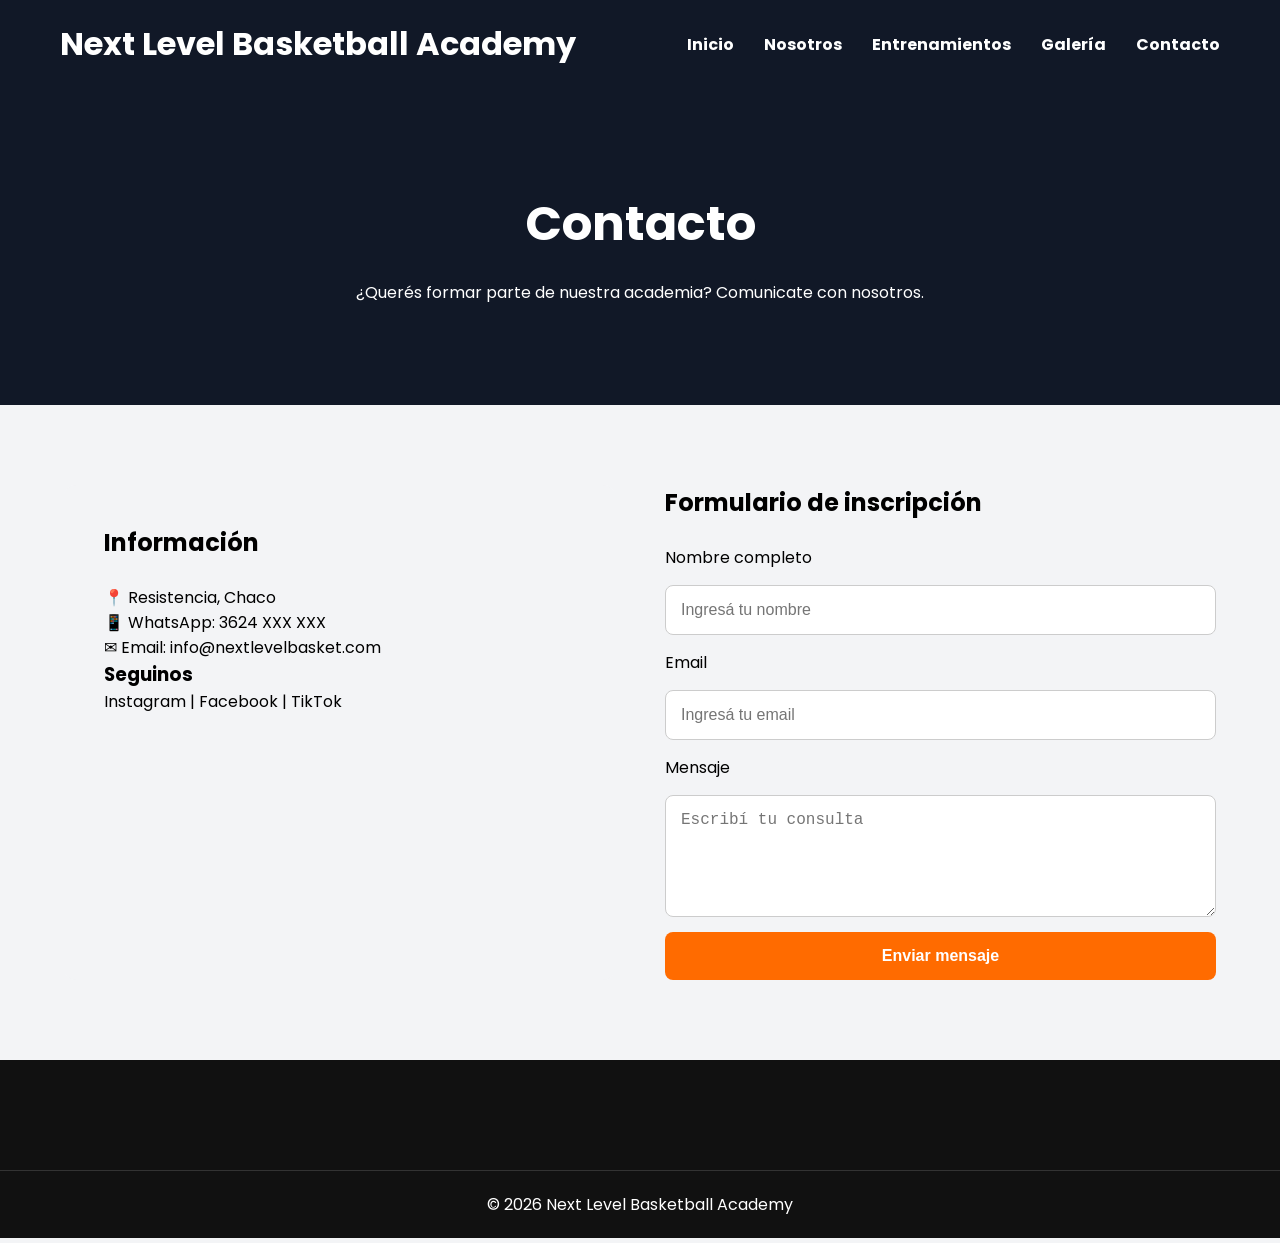
==== pages/contacto.html @ 25c02390 ""Implemento sitio web completo de academia de basquet con HTML y CSS"" ====
<!DOCTYPE html>
<html lang="es">

<head>

    <meta charset="UTF-8">

    <meta name="viewport" content="width=device-width, initial-scale=1.0">

    <title>Contacto | Next Level Basketball Academy</title>
<link rel="preconnect" href="https://fonts.googleapis.com">

<link rel="preconnect" href="https://fonts.gstatic.com" crossorigin>

<link href="https://fonts.googleapis.com/css2?family=Poppins:wght@400;500;600;700;800&display=swap" rel="stylesheet">
    <link rel="stylesheet" href="../styles/style.css">
    <link rel="stylesheet" href="../styles/responsive.css">

</head>


<body>


<header class="header">

    <div class="logo">

        <h1>Next Level Basketball Academy</h1>

    </div>


    <nav class="nav">

        <ul class="nav-list">

            <li><a href="../index.html">Inicio</a></li>

            <li><a href="nosotros.html">Nosotros</a></li>

            <li><a href="entrenamientos.html">Entrenamientos</a></li>

            <li><a href="galeria.html">Galería</a></li>

            <li><a href="contacto.html">Contacto</a></li>

        </ul>

    </nav>

</header>



<main>


<section class="contact-hero">

    <div class="container">

        <h2>Contacto</h2>

        <p>
            ¿Querés formar parte de nuestra academia?
            Comunicate con nosotros.
        </p>

    </div>

</section>



<section class="contact-section">


<div class="container contact-grid">



<div class="contact-info">


<h2>Información</h2>


<p>📍 Resistencia, Chaco</p>

<p>📱 WhatsApp: 3624 XXX XXX</p>

<p>✉ Email: info@nextlevelbasket.com</p>


<h3>Seguinos</h3>


<p>
Instagram | Facebook | TikTok
</p>


</div>




<div class="contact-form">


<h2>Formulario de inscripción</h2>



<form>


<label for="nombre">
Nombre completo
</label>


<input 
type="text" 
id="nombre"
placeholder="Ingresá tu nombre">



<label for="email">
Email
</label>


<input 
type="email"
id="email"
placeholder="Ingresá tu email">



<label for="mensaje">
Mensaje
</label>


<textarea 
id="mensaje"
rows="5"
placeholder="Escribí tu consulta">
</textarea>



<button type="submit">
Enviar mensaje
</button>


</form>


</div>



</div>


</section>


</main>



<footer class="footer">

<div class="footer-bottom">

<p>
© 2026 Next Level Basketball Academy
</p>

</div>

</footer>



</body>

</html>
---- styles/style.css ----
/* ==========================
   RESET
========================== */

*{
    margin: 0;
    padding: 0;
    box-sizing: border-box;
}

/* ==========================
   VARIABLES
========================== */

:root{

    --color-principal:#ff6b00;

    --color-secundario:#111827;

    --color-terciario:#1d4ed8;

    --color-claro:#f3f4f6;

    --color-blanco:#ffffff;

    --color-texto:#333333;

}

/* ==========================
   ESTILOS GENERALES
========================== */

body{
      font-family: 'Poppins', sans-serif;
    background-color: var(--color-claro);
}

a{
    text-decoration: none;
}

ul{
    list-style: none;
}
/* ==========================
   HEADER
========================== */

.header{
    background-color: var(--color-secundario);
    color: var(--color-blanco);

    display: flex;
    justify-content: space-between;
    align-items: center;

    padding: 20px 60px;
}

.logo h1{
    font-size: 2rem;
}

.nav-list{
    display: flex;
    gap: 30px;
}

.nav-list a{
    color: var(--color-blanco);
    font-weight: bold;
    transition: .3s;
}

.nav-list a:hover{
    color: var(--color-principal);
}
/* ==========================
   HERO
========================== */

.hero{
    min-height: 90vh;

    display: flex;
    justify-content: center;
    align-items: center;
    text-align: center;

    padding: 40px;

    background-image: linear-gradient(rgba(0,0,0,.6), rgba(0,0,0,.6)),
                      url("../assets/images/hero.jpg");

    background-size: cover;
    background-position: center;

    color: white;
}

.hero-content{
    max-width: 700px;
}

.hero h2{
    font-size: 3.5rem;
    margin-bottom: 20px;
}

.hero p{
    font-size: 1.2rem;
    line-height: 1.8;
    margin-bottom: 40px;
}

.hero-buttons{
    display: flex;
    justify-content: center;
    gap: 20px;
    flex-wrap: wrap;
}
/* ==========================
   BOTONES
========================== */

.btn{
    display: inline-block;

    padding: 15px 35px;

    border-radius: 8px;

    font-weight: bold;

    transition: .3s;

    text-transform:uppercase;

    letter-spacing:1px;
}

.btn-primary{
    background-color: var(--color-principal);
    color: white;
}

.btn-primary:hover{
    transform: translateY(-3px);
}

.btn-secondary{
    border: 2px solid white;
    color: white;
}

.btn-secondary:hover{
    background-color: white;
    color: black;
}
/*==========================
    CONTENEDOR
==========================*/

.container{
    width: 90%;
    max-width: 1200px;
    margin: 0 auto;
}

/*==========================
    FEATURES
==========================*/

.features{
    padding: 100px 0;
}

.features h2{
    text-align: center;
    font-size: 2.5rem;
    margin-bottom: 20px;
    color: var(--color-secundario);
}

.section-description{
    text-align: center;
    max-width: 700px;
    margin: 0 auto 60px;
    font-size: 1.1rem;
    line-height: 1.7;
}

.features-grid{
    display: grid;
    grid-template-columns: repeat(3,1fr);
    gap: 30px;
}

.feature-card{
    background: white;
    padding: 40px 30px;
    border-radius: 12px;
    text-align: center;
    transition: .3s;
    box-shadow: 0 8px 20px rgba(0,0,0,.08);
}

.feature-card:hover{
    transform: translateY(-10px);
}

.icon{
    font-size: 3rem;
    margin-bottom: 20px;
}

.feature-card h3{
    margin-bottom: 15px;
    color: var(--color-secundario);
}

.feature-card p{
    line-height: 1.7;
}
/*==========================
    CATEGORÍAS
==========================*/

.categories{
    padding: 100px 0;
    background-color: white;
}

.categories h2{
    text-align: center;
    font-size: 2.5rem;
    margin-bottom: 20px;
    color: var(--color-secundario);
}

.categories-grid{
    display: grid;
    grid-template-columns: repeat(3, 1fr);
    gap: 30px;
    margin-top: 50px;
}

.category-card{
    background-color: var(--color-secundario);
    color: white;
    padding: 40px 25px;
    border-radius: 12px;
    text-align: center;
    transition: .3s;
}

.category-card:hover{
    transform: translateY(-10px);
    background-color: var(--color-principal);
}

.category-card h3{
    font-size: 2rem;
    margin-bottom: 15px;
}

.category-card p{
    line-height: 1.7;
}
/*==========================
        ENTRENADORES
==========================*/

.coaches{
    padding: 100px 0;
    background-color: var(--color-claro);
}

.coaches-grid{

    display: grid;
    grid-template-columns: repeat(3,1fr);
    gap: 30px;
    margin-top: 50px;

}

.coach-card{

    background: white;
    text-align: center;
    padding: 35px;
    border-radius: 15px;

    box-shadow: 0 8px 20px rgba(0,0,0,.08);

    transition: .3s;

}

.coach-card:hover{

    transform: translateY(-10px);

}

.coach-card img{

    width: 180px;
    height: 180px;

    border-radius: 50%;

    object-fit: cover;

    margin-bottom: 20px;

    border: 5px solid var(--color-principal);

}

.coach-card h3{

    margin-bottom: 8px;
    color: var(--color-secundario);

}

.coach-card span{

    color: var(--color-principal);
    font-weight: bold;
    display: block;
    margin-bottom: 15px;

}

.coach-card p{

    line-height: 1.7;

}
/*==========================
      INSTALACIONES
==========================*/

.facilities{
    padding: 100px 0;
    background-color: white;
}

.gallery-grid{
    display: grid;
    grid-template-columns: repeat(3, 1fr);
    gap: 20px;
    margin-top: 50px;
}

.gallery-grid img{
    width: 100%;
    height: 250px;
    object-fit: cover;
    border-radius: 12px;
    transition: .4s;
    cursor: pointer;
}

.gallery-grid img:hover{
    transform: scale(1.05);
}
/*==========================
          FOOTER
==========================*/

.footer{

    background-color: #111;

    color:white;

    padding-top:60px;

}


.footer-grid{

    display:grid;

    grid-template-columns:repeat(3,1fr);

    gap:40px;

}


.footer h3{

    margin-bottom:20px;

    color:var(--color-principal);

}


.footer p{

    line-height:1.7;

}


.footer ul{

    display:flex;

    flex-direction:column;

    gap:10px;

}


.footer a{

    color:white;

    transition:.3s;

}


.footer a:hover{

    color:var(--color-principal);

}



.footer-bottom{

    text-align:center;

    margin-top:50px;

    padding:20px;

    border-top:1px solid #333;

}
/*==========================
        NOSOTROS
==========================*/


.about-hero{

    padding:100px 0;

    background-color:var(--color-secundario);

    color:white;

    text-align:center;

}


.about-hero h2{

    font-size:3rem;

    margin-bottom:20px;

}


.history{

    padding:80px 0;

    text-align:center;

}


.history p{

    max-width:800px;

    margin:auto;

    line-height:1.8;

}



/* VALORES */


.values{

    padding:80px 0;

    background-color:white;

}


.values h2{

    text-align:center;

    margin-bottom:50px;

}



.values-grid{

    display:grid;

    grid-template-columns:repeat(3,1fr);

    gap:30px;

}



.value-card{

    padding:35px;

    background-color:var(--color-claro);

    text-align:center;

    border-radius:12px;

    transition:.3s;

}


.value-card:hover{

    transform:translateY(-8px);

}


.value-card h3{

    color:var(--color-principal);

    margin-bottom:15px;

}
/*==========================
      ENTRENAMIENTOS
==========================*/


.training-hero{

    padding:100px 0;

    background-color:var(--color-secundario);

    color:white;

    text-align:center;

}



.training-hero h2{

    font-size:3rem;

    margin-bottom:20px;

}



.training-content{

    padding:80px 0;

}



.training-content h2{

    text-align:center;

    margin-bottom:50px;

}



.training-grid{

    display:grid;

    grid-template-columns:repeat(3,1fr);

    gap:30px;

}



.training-card{

    padding:35px;

    background:white;

    border-radius:12px;

    box-shadow:0 8px 20px rgba(0,0,0,.08);

    transition:.3s;

}



.training-card:hover{

    transform:translateY(-10px);

}



.training-card h3{

    margin-bottom:15px;

    color:var(--color-principal);

}



.training-card p{

    line-height:1.7;

}



/* TABLA */


.schedule{

    padding:80px 0;

    background-color:var(--color-claro);

}


.schedule h2{

    text-align:center;

    margin-bottom:40px;

}



table{

    width:100%;

    border-collapse:collapse;

    background:white;

}



th{

    background-color:var(--color-secundario);

    color:white;

}



th, td{

    padding:15px;

    text-align:center;

    border:1px solid #ddd;

}
/*==========================
          GALERÍA
==========================*/


.gallery-hero{

    padding:100px 0;

    background-color:var(--color-secundario);

    color:white;

    text-align:center;

}


.gallery-hero h2{

    font-size:3rem;

    margin-bottom:20px;

}



.gallery-section{

    padding:80px 0;

}



.gallery-section h2{

    text-align:center;

    margin-bottom:50px;

}



.gallery-page-grid{

    display:grid;

    grid-template-columns:repeat(3,1fr);

    gap:25px;

}



.gallery-page-grid img{

    width:100%;

    height:280px;

    object-fit:cover;

    border-radius:12px;

    transition:.4s;

}



.gallery-page-grid img:hover{

    transform:scale(1.05);

}
/*==========================
        CONTACTO
==========================*/


.contact-hero{

    padding:100px 0;

    background-color:var(--color-secundario);

    color:white;

    text-align:center;

}



.contact-hero h2{

    font-size:3rem;

    margin-bottom:20px;

}



.contact-section{

    padding:80px 0;

}



.contact-grid{

    display:grid;

    grid-template-columns:1fr 1fr;

    gap:50px;

}



.contact-info{

    background-color:var(--color-claro);

    padding:40px;

    border-radius:12px;

}



.contact-info h2,
.contact-form h2{

    margin-bottom:25px;

}



.contact-form form{

    display:flex;

    flex-direction:column;

    gap:15px;

}



.contact-form input,
.contact-form textarea{

    padding:15px;

    border:1px solid #ccc;

    border-radius:8px;

    font-size:1rem;

}



.contact-form button{

    padding:15px;

    background-color:var(--color-principal);

    color:white;

    border:none;

    border-radius:8px;

    font-size:1rem;

    font-weight:bold;

    cursor:pointer;

    transition:.3s;

}



.contact-form button:hover{

    transform:translateY(-3px);

}
h1,
h2,
h3{

    font-weight:700;

}
.hero-content,
.features,
.categories{

    animation: aparecer 1s ease;

}



@keyframes aparecer{

    from{

        opacity:0;

        transform:translateY(30px);

    }


    to{

        opacity:1;

        transform:translateY(0);

    }

}
---- styles/responsive.css ----
/*==========================
        TABLETS
==========================*/

@media(max-width:900px){


.header{

    flex-direction:column;

    gap:20px;

}


.nav-list{

    flex-wrap:wrap;

    justify-content:center;

}


.features-grid,
.categories-grid,
.coaches-grid,
.gallery-page-grid{

    grid-template-columns:repeat(2,1fr);

}


.training-grid{

    grid-template-columns:repeat(2,1fr);

}


.contact-grid{

    grid-template-columns:1fr;

}


.footer-grid{

    grid-template-columns:1fr 1fr;

}


}
/*==========================
        CELULARES
==========================*/

@media(max-width:600px){


.header{

    padding:20px;

}


.logo h1{

    font-size:1.5rem;

    text-align:center;

}



.nav-list{

    flex-direction:column;

    align-items:center;

}



.hero h2{

    font-size:2.2rem;

}



.hero p{

    font-size:1rem;

}



.features-grid,
.categories-grid,
.coaches-grid,
.gallery-page-grid,
.training-grid{

    grid-template-columns:1fr;

}



.footer-grid{

    grid-template-columns:1fr;

}



.gallery-page-grid img{

    height:220px;

}



.contact-section{

    padding:50px 0;

}


}
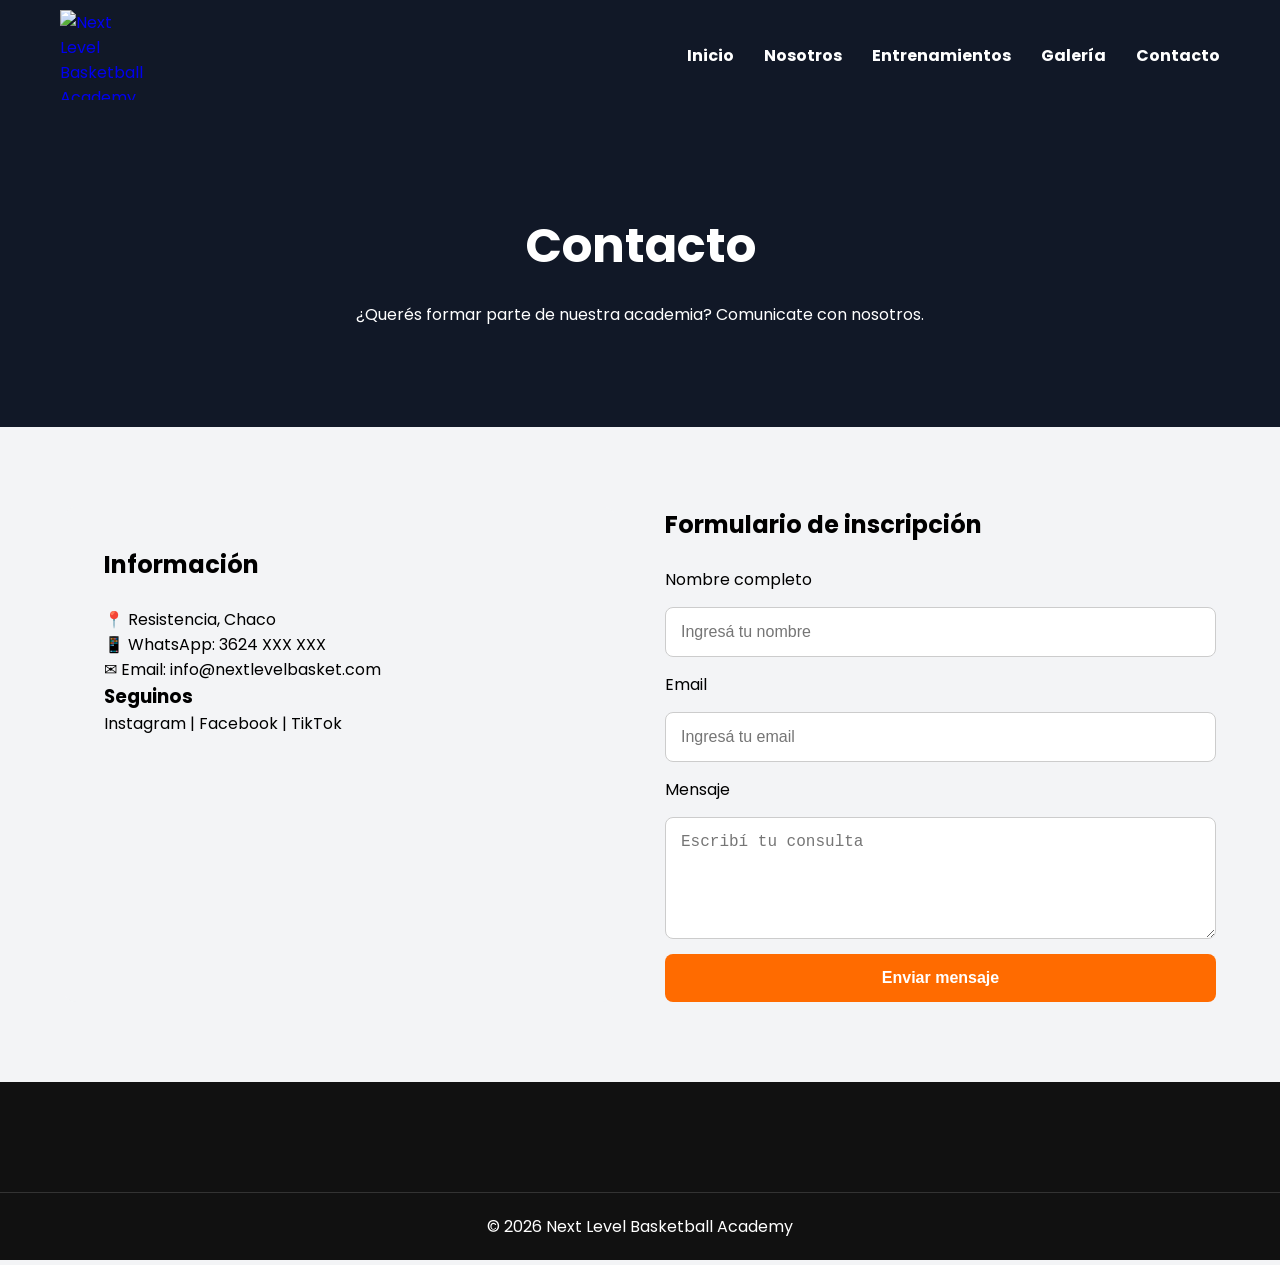
==== commit 199029ac: "agregamos imagenes (logo y hero)" ====
--- a/pages/contacto.html
+++ b/pages/contacto.html
@@ -24,11 +24,9 @@
 
 <header class="header">
 
-    <div class="logo">
-
-        <h1>Next Level Basketball Academy</h1>
-
-    </div>
+    <a href="../index.html" class="logo">
+    <img src="../assets/images/logo.png" alt="Next Level Basketball Academy">
+</a>
 
 
     <nav class="nav">
--- a/styles/style.css
+++ b/styles/style.css
@@ -47,20 +47,31 @@
 /* ==========================
    HEADER
 ========================== */
-
 .header{
     background-color: var(--color-secundario);
-    color: var(--color-blanco);
 
     display: flex;
     justify-content: space-between;
     align-items: center;
 
-    padding: 20px 60px;
-}
-
-.logo h1{
-    font-size: 2rem;
+    padding: 10px 60px;
+
+    min-height: 100px;
+}
+/*==========================
+          LOGO
+==========================*/
+
+.logo{
+    display: flex;
+    align-items: center;
+}
+
+.logo img{
+    width: 90px;
+    height: 90px;
+    object-fit: contain;
+    display: block;
 }
 
 .nav-list{
@@ -92,7 +103,7 @@
     padding: 40px;
 
     background-image: linear-gradient(rgba(0,0,0,.6), rgba(0,0,0,.6)),
-                      url("../assets/images/hero.jpg");
+                      url("../assets/images/hero.png");
 
     background-size: cover;
     background-position: center;
@@ -106,7 +117,9 @@
 
 .hero h2{
     font-size: 3.5rem;
+    line-height: 1.1;
     margin-bottom: 20px;
+    font-weight: 800;
 }
 
 .hero p{
--- a/styles/responsive.css
+++ b/styles/responsive.css
@@ -64,17 +64,14 @@
 
 .header{
 
-    padding:20px;
+    padding: 10px 20px;
 
 }
 
 
-.logo h1{
-
-    font-size:1.5rem;
-
-    text-align:center;
-
+.logo img{
+    width: 75px;
+    height: 75px;
 }
 
 
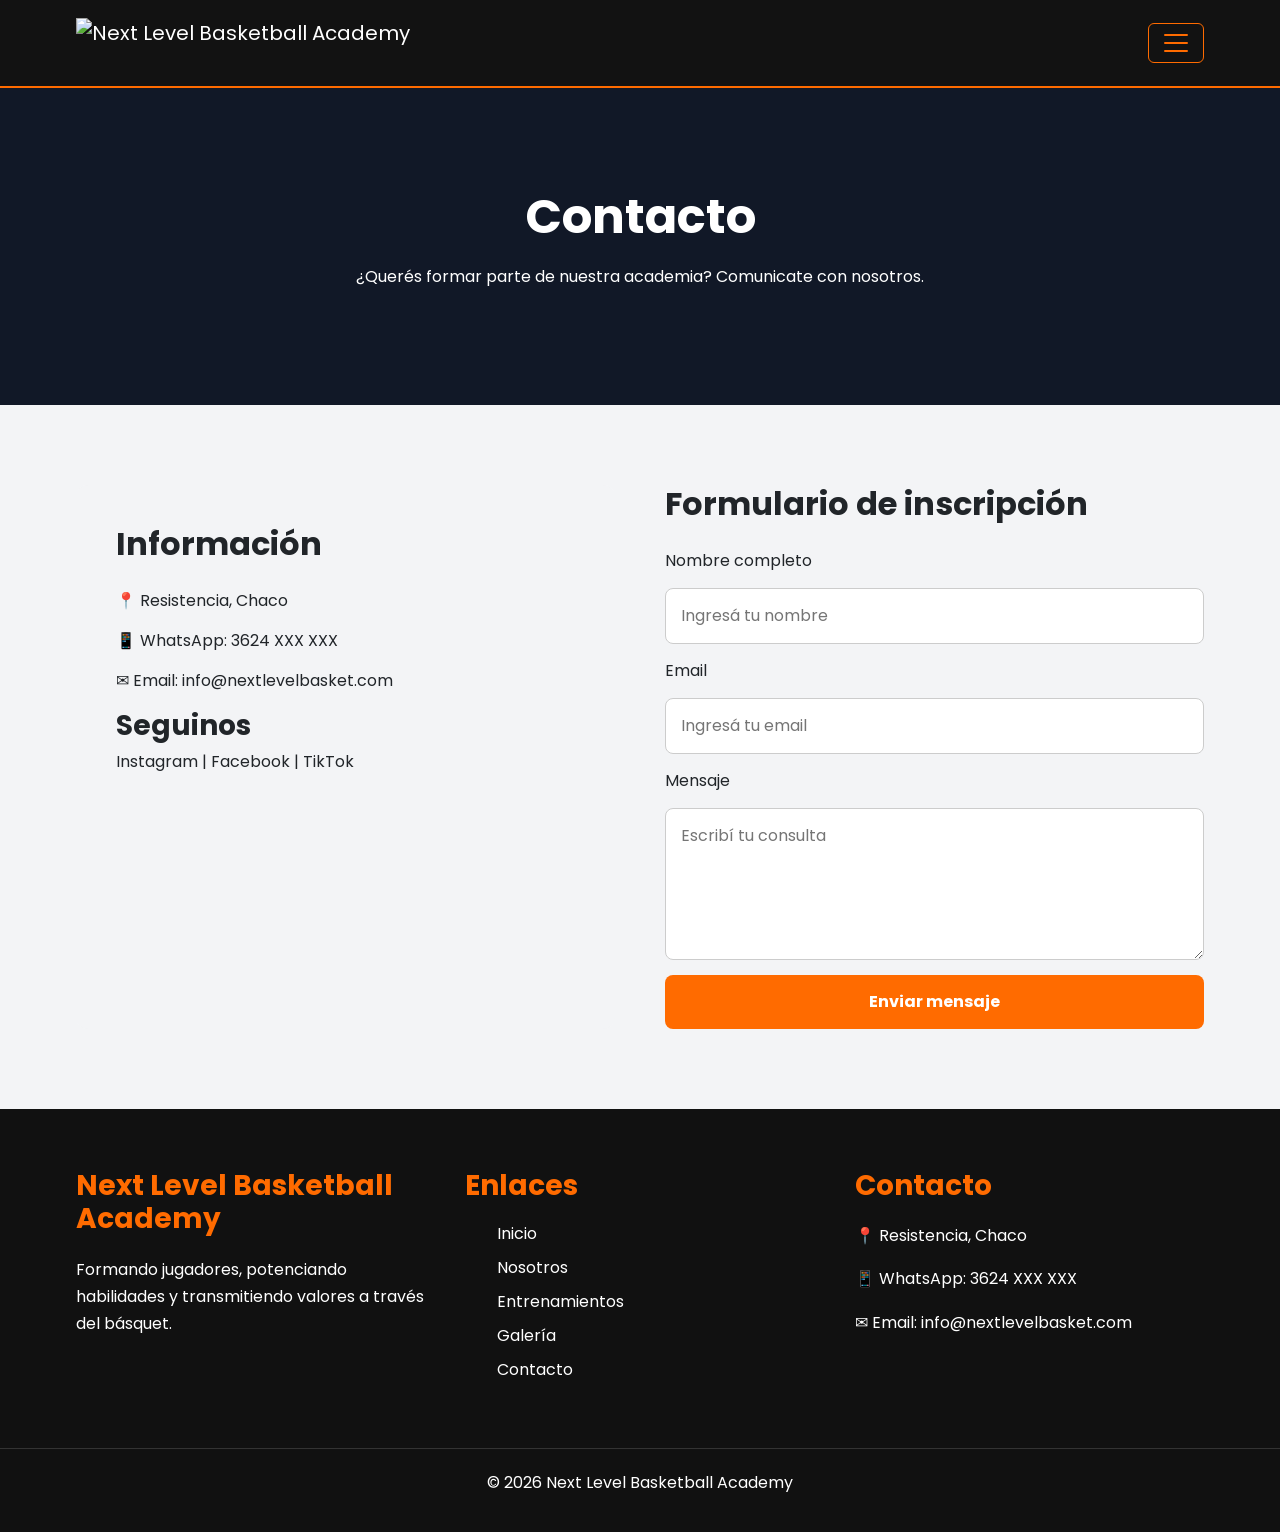
==== commit 6e9916df: "feat: agrega SCSS, recursos multimedia y soluciona navbar" ====
--- a/pages/contacto.html
+++ b/pages/contacto.html
@@ -13,7 +13,9 @@
 <link rel="preconnect" href="https://fonts.gstatic.com" crossorigin>
 
 <link href="https://fonts.googleapis.com/css2?family=Poppins:wght@400;500;600;700;800&display=swap" rel="stylesheet">
-    <link rel="stylesheet" href="../styles/style.css">
+<!-- Bootstrap CSS -->
+<link href="https://cdn.jsdelivr.net/npm/bootstrap@5.3.3/dist/css/bootstrap.min.css" rel="stylesheet" integrity="sha384-QWTKZyjpPEjISv5WaRU9OFeRpok6YctnYmDr5pNlyT2bRjXh0JMhjY6hW+ALEwIH" crossorigin="anonymous">  
+<link rel="stylesheet" href="../styles/style.css">
     <link rel="stylesheet" href="../styles/responsive.css">
 
 </head>
@@ -23,30 +25,30 @@
 
 
 <header class="header">
-
-    <a href="../index.html" class="logo">
-    <img src="../assets/images/logo.png" alt="Next Level Basketball Academy">
-</a>
-
-
-    <nav class="nav">
-
-        <ul class="nav-list">
-
-            <li><a href="../index.html">Inicio</a></li>
-
-            <li><a href="nosotros.html">Nosotros</a></li>
-
-            <li><a href="entrenamientos.html">Entrenamientos</a></li>
-
-            <li><a href="galeria.html">Galería</a></li>
-
-            <li><a href="contacto.html">Contacto</a></li>
-
-        </ul>
-
+    <nav class="navbar navbar-dark bg-dark">
+        <div class="container-fluid">
+            <!-- Logo -->
+            <a class="navbar-brand logo" href="../index.html">
+                <img src="../assets/images/logo.png" alt="Next Level Basketball Academy" height="50">
+            </a>
+            
+            <!-- Botón Hamburguesa -->
+            <button class="navbar-toggler" type="button" data-bs-toggle="collapse" data-bs-target="#navbarNav" aria-controls="navbarNav" aria-expanded="false" aria-label="Toggle navigation">
+                <span class="navbar-toggler-icon"></span>
+            </button>
+
+            <!-- Menú Desplegable -->
+            <div class="collapse navbar-collapse" id="navbarNav">
+                <ul class="navbar-nav ms-auto pt-3">
+                    <li class="nav-item"><a class="nav-link" href="../index.html">Inicio</a></li>
+                    <li class="nav-item"><a class="nav-link" href="nosotros.html">Nosotros</a></li>
+                    <li class="nav-item"><a class="nav-link" href="entrenamientos.html">Entrenamientos</a></li>
+                    <li class="nav-item"><a class="nav-link" href="galeria.html">Galería</a></li>
+                    <li class="nav-item"><a class="nav-link active" href="contacto.html">Contacto</a></li>
+                </ul>
+            </div>
+        </div>
     </nav>
-
 </header>
 
 
@@ -175,6 +177,36 @@
 
 <footer class="footer">
 
+<div class="container footer-grid">
+
+    <div class="footer-about">
+        <h3>Next Level Basketball Academy</h3>
+        <p>
+            Formando jugadores, potenciando habilidades y transmitiendo
+            valores a través del básquet.
+        </p>
+    </div>
+
+    <div class="footer-links">
+        <h3>Enlaces</h3>
+        <ul>
+            <li><a href="../index.html">Inicio</a></li>
+            <li><a href="nosotros.html">Nosotros</a></li>
+            <li><a href="entrenamientos.html">Entrenamientos</a></li>
+            <li><a href="galeria.html">Galería</a></li>
+            <li><a href="contacto.html">Contacto</a></li>
+        </ul>
+    </div>
+
+    <div class="footer-contact">
+        <h3>Contacto</h3>
+        <p>📍 Resistencia, Chaco</p>
+        <p>📱 WhatsApp: 3624 XXX XXX</p>
+        <p>✉ Email: info@nextlevelbasket.com</p>
+    </div>
+
+</div>
+
 <div class="footer-bottom">
 
 <p>
@@ -186,7 +218,8 @@
 </footer>
 
 
-
+<!-- Bootstrap Bundle JS -->
+<script src="https://cdn.jsdelivr.net/npm/bootstrap@5.3.3/dist/bootstrap.bundle.min.js" integrity="sha384-YvpcrYf0tY3lHB60NNkmXc5s9fDVZLESaAA55NDzOxhy9GkcIdslK1eN7N6jIeHz" crossorigin="anonymous"></script>
 </body>
 
 </html>
--- a/styles/style.css
+++ b/styles/style.css
@@ -47,16 +47,40 @@
 /* ==========================
    HEADER
 ========================== */
-.header{
+.header {
+    position: sticky;
+    top: 0;
+    z-index: 1000;
     background-color: var(--color-secundario);
-
-    display: flex;
-    justify-content: space-between;
-    align-items: center;
-
-    padding: 10px 60px;
-
-    min-height: 100px;
+    border-bottom: 2px solid var(--color-principal);
+}
+
+.header .navbar {
+    padding: 0.8rem 5%;
+}
+
+.header .navbar-toggler {
+    border-color: var(--color-principal);
+}
+
+.header .navbar-toggler-icon {
+    background-image: url("data:image/svg+xml,%3csvg xmlns='http://www.w3.org/2000/svg' viewBox='0 0 30 30'%3e%3cpath stroke='rgba%28255, 107, 0, 1%29' stroke-linecap='round' stroke-miterlimit='10' stroke-width='2' d='M4 7h22M4 15h22M4 23h22'/%3e%3c/svg%3e");
+}
+
+.header .navbar-toggler:focus {
+    box-shadow: 0 0 0 0.25rem rgba(255, 107, 0, 0.4);
+}
+
+.header .nav-link {
+    color: var(--color-blanco) !important;
+    font-weight: 500;
+    font-size: 1rem;
+    transition: color 0.3s ease;
+}
+
+.header .nav-link:hover,
+.header .nav-link.active {
+    color: var(--color-principal) !important;
 }
 /*==========================
           LOGO
@@ -970,4 +994,259 @@
 
     }
 
+}
+/* ==========================
+   SECCIÓN TITLE
+========================== */
+
+.section-title{
+    text-align: center;
+    max-width: 700px;
+    margin: 0 auto 50px;
+}
+
+.section-title h2{
+    font-size: 2.5rem;
+    color: var(--color-secundario);
+    margin-bottom: 15px;
+}
+
+.section-title p{
+    line-height: 1.7;
+}
+
+
+/* ==========================
+   NUESTRA HISTORIA
+========================== */
+
+.history-content{
+    max-width: 850px;
+    margin: 0 auto;
+}
+
+.history-text h2{
+    color: var(--color-secundario);
+    margin-bottom: 25px;
+}
+
+.history-text p{
+    margin-bottom: 20px;
+}
+
+
+/* ==========================
+   NUESTRA MISIÓN
+========================== */
+
+.mission{
+    padding: 100px 0;
+    background-color: white;
+}
+
+.mission-content{
+    display: grid;
+    grid-template-columns: repeat(3, 1fr);
+    gap: 30px;
+}
+
+.mission-card{
+    background-color: var(--color-claro);
+    padding: 40px 30px;
+    border-radius: 12px;
+    text-align: center;
+    transition: .3s;
+}
+
+.mission-card:hover{
+    transform: translateY(-10px);
+    box-shadow: 0 8px 20px rgba(0,0,0,.08);
+}
+
+.mission-icon{
+    font-size: 3rem;
+    margin-bottom: 20px;
+}
+
+.mission-card h3{
+    color: var(--color-secundario);
+    margin-bottom: 15px;
+}
+
+.mission-card p{
+    line-height: 1.7;
+}
+
+
+/* ==========================
+   VALORES
+========================== */
+
+.value-card p{
+    line-height: 1.7;
+}
+
+.value-card:hover{
+    background-color: var(--color-principal);
+    color: white;
+}
+
+.value-card:hover h3{
+    color: white;
+}
+
+
+/* ==========================
+   METODOLOGÍA
+========================== */
+
+.methodology{
+    padding: 100px 0;
+    background-color: var(--color-secundario);
+}
+
+.methodology .section-title h2,
+.methodology .section-title p{
+    color: white;
+}
+
+.methodology-grid{
+    display: grid;
+    grid-template-columns: repeat(4, 1fr);
+    gap: 25px;
+}
+
+.methodology-card{
+    background-color: white;
+    padding: 35px 25px;
+    border-radius: 12px;
+    text-align: center;
+    transition: .3s;
+}
+
+.methodology-card:hover{
+    transform: translateY(-10px);
+}
+
+.methodology-card span{
+    display: inline-block;
+    font-size: 2rem;
+    font-weight: 800;
+    color: var(--color-principal);
+    margin-bottom: 20px;
+}
+
+.methodology-card h3{
+    color: var(--color-secundario);
+    margin-bottom: 15px;
+}
+
+.methodology-card p{
+    line-height: 1.7;
+}
+
+
+/* ==========================
+   EQUIPO
+========================== */
+
+.coach-placeholder{
+    width: 180px;
+    height: 180px;
+    margin: 0 auto 20px;
+
+    display: flex;
+    justify-content: center;
+    align-items: center;
+
+    background-color: var(--color-secundario);
+    border: 5px solid var(--color-principal);
+    border-radius: 50%;
+
+    font-size: 4rem;
+}
+
+.coach-card p{
+    line-height: 1.7;
+}
+/* Custom Header & Navbar (Next Level Style) */
+.header {
+    position: sticky;
+    top: 0;
+    z-index: 1000;
+    background-color: #121212;
+    border-bottom: 2px solid #FF6B00;
+}
+
+.header .navbar {
+    background-color: transparent !important;
+    padding: 0.8rem 5%;
+}
+
+.header .navbar-brand img {
+    height: 50px;
+    width: auto;
+}
+
+.header .navbar-toggler {
+    border-color: #FF6B00;
+}
+
+.header .navbar-toggler-icon {
+    background-image: url("data:image/svg+xml,%3csvg xmlns='http://www.w3.org/2000/svg' viewBox='0 0 30 30'%3e%3cpath stroke='rgba%28255, 107, 0, 1%29' stroke-linecap='round' stroke-miterlimit='10' stroke-width='2' d='M4 7h22M4 15h22M4 23h22'/%3e%3c/svg%3e");
+}
+
+.header .navbar-toggler:focus {
+    box-shadow: 0 0 0 0.25rem rgba(255, 107, 0, 0.4);
+}
+
+.header .nav-link {
+    color: #FFFFFF !important;
+    font-weight: 500;
+    font-size: 1rem;
+    margin-left: 1rem;
+    transition: color 0.3s ease;
+}
+
+.header .nav-link:hover,
+.header .nav-link.active {
+    color: #FF6B00 !important;
+}
+/* Forzar botón hamburguesa visible en todas las pantallas */
+.header .navbar-toggler {
+    display: block !important;
+}
+
+/* Forzar que el menú colapsado se comporte como lista desplegable en pantallas grandes */
+.header .navbar-collapse {
+    flex-basis: 100% !important;
+    flex-grow: 1 !important;
+    align-items: flex-start !important;
+}
+
+.header .navbar-collapse.collapse:not(.show) {
+    display: none !important;
+}
+
+.header .navbar-nav {
+    flex-direction: column !important;
+    width: 100%;
+    margin-top: 15px;
+    padding-top: 10px;
+    border-top: 1px solid rgba(255, 255, 255, 0.1);
+}
+
+.header .nav-link {
+    margin-left: 0 !important;
+    padding: 8px 0 !important;
+}
+/* Ajuste de estilo para el desplegable global */
+.header .navbar-collapse {
+    border-top: 1px solid rgba(255, 255, 255, 0.1);
+    margin-top: 10px;
+}
+
+.header .nav-link {
+    padding: 10px 0 !important;
+    font-size: 1.1rem;
 }
--- a/styles/responsive.css
+++ b/styles/responsive.css
@@ -1,140 +1,79 @@
 /*==========================
-        TABLETS
+        TABLETS (max 900px)
 ==========================*/
 
-@media(max-width:900px){
+@media (max-width: 900px) {
 
+    .features-grid,
+    .categories-grid,
+    .coaches-grid,
+    .gallery-page-grid,
+    .values-grid,
+    .mission-content,
+    .methodology-grid,
+    .training-grid {
+        grid-template-columns: repeat(2, 1fr);
+    }
 
-.header{
+    .contact-grid {
+        grid-template-columns: 1fr;
+    }
 
-    flex-direction:column;
-
-    gap:20px;
+    .footer-grid {
+        grid-template-columns: 1fr 1fr;
+    }
 
 }
 
-
-.nav-list{
-
-    flex-wrap:wrap;
-
-    justify-content:center;
-
-}
-
-
-.features-grid,
-.categories-grid,
-.coaches-grid,
-.gallery-page-grid{
-
-    grid-template-columns:repeat(2,1fr);
-
-}
-
-
-.training-grid{
-
-    grid-template-columns:repeat(2,1fr);
-
-}
-
-
-.contact-grid{
-
-    grid-template-columns:1fr;
-
-}
-
-
-.footer-grid{
-
-    grid-template-columns:1fr 1fr;
-
-}
-
-
-}
 /*==========================
-        CELULARES
+        CELULARES (max 600px)
 ==========================*/
 
-@media(max-width:600px){
+@media (max-width: 600px) {
 
+    .logo img {
+        width: 65px;
+        height: 65px;
+    }
 
-.header{
+    .hero h2 {
+        font-size: 2.2rem;
+    }
 
-    padding: 10px 20px;
+    .hero p {
+        font-size: 1rem;
+    }
 
-}
+    .features-grid,
+    .categories-grid,
+    .coaches-grid,
+    .gallery-page-grid,
+    .training-grid,
+    .values-grid,
+    .mission-content,
+    .methodology-grid,
+    .footer-grid {
+        grid-template-columns: 1fr;
+    }
 
+    .gallery-page-grid img {
+        height: 220px;
+    }
 
-.logo img{
-    width: 75px;
-    height: 75px;
-}
+    .contact-section {
+        padding: 50px 0;
+    }
 
+    /* Estilos para el menú desplegado en móviles */
+    .header .navbar-collapse {
+        margin-top: 15px;
+        border-top: 1px solid rgba(255, 255, 255, 0.1);
+        padding-top: 10px;
+    }
 
-
-.nav-list{
-
-    flex-direction:column;
-
-    align-items:center;
-
-}
-
-
-
-.hero h2{
-
-    font-size:2.2rem;
-
-}
-
-
-
-.hero p{
-
-    font-size:1rem;
-
-}
-
-
-
-.features-grid,
-.categories-grid,
-.coaches-grid,
-.gallery-page-grid,
-.training-grid{
-
-    grid-template-columns:1fr;
-
-}
-
-
-
-.footer-grid{
-
-    grid-template-columns:1fr;
-
-}
-
-
-
-.gallery-page-grid img{
-
-    height:220px;
-
-}
-
-
-
-.contact-section{
-
-    padding:50px 0;
-
-}
-
+    .header .nav-link {
+        margin-left: 0;
+        padding: 8px 0;
+    }
 
 }
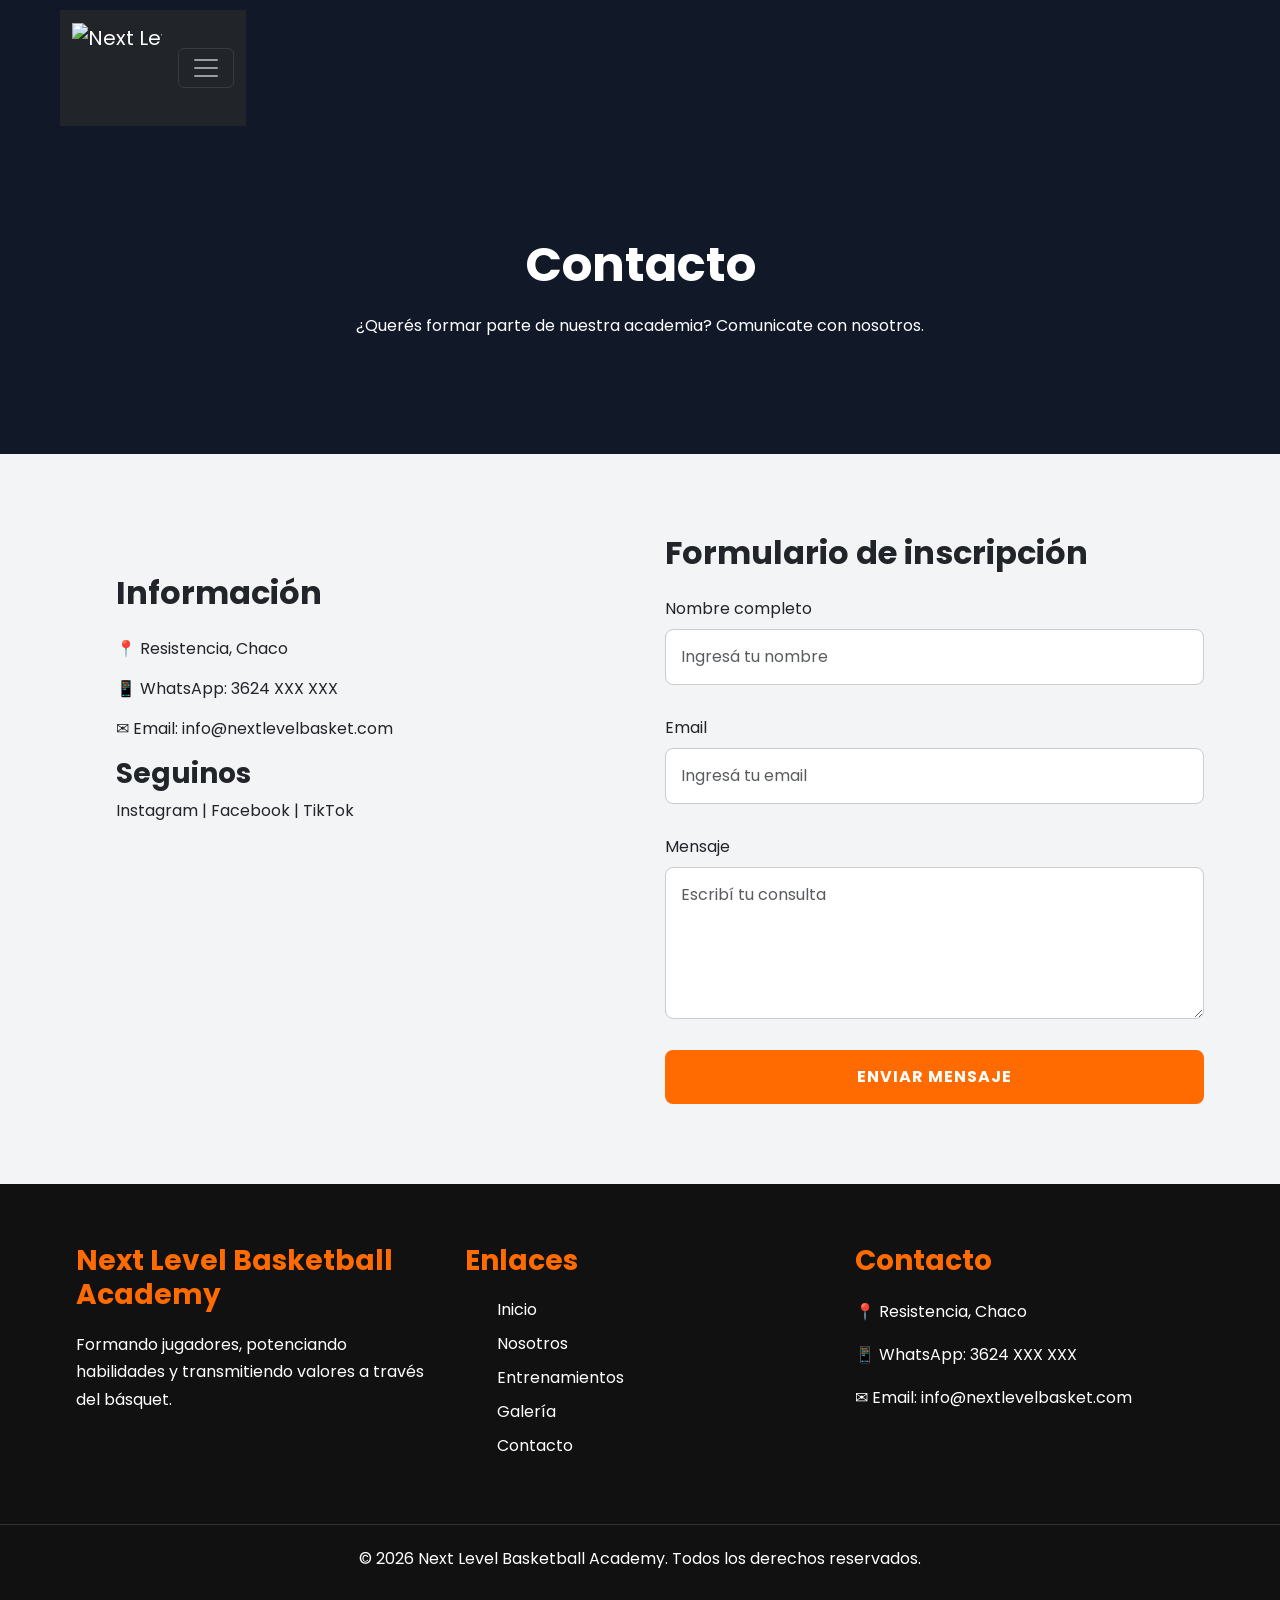
==== commit 7c898634: "refactor: migracion de css a arquitectura scss con partials" ====
--- a/pages/contacto.html
+++ b/pages/contacto.html
@@ -2,224 +2,137 @@
 <html lang="es">
 
 <head>
+    <meta charset="UTF-8">
+    <meta name="viewport" content="width=device-width, initial-scale=1.0">
+    <title>Contacto | Next Level Basketball Academy</title>
+<meta name="description" content="Inscribite o sumate a las prácticas de Next Level Basketball Academy en Resistencia, Chaco. Envianos tu consulta por formulario o WhatsApp.">
+<meta name="keywords" content="inscripción básquet resistencia, sumar a club de básquet, contacto academia básquet, informes entrenamientos chaco">
+    <!-- Google Fonts: Poppins -->
+    <link rel="preconnect" href="https://fonts.googleapis.com">
+    <link rel="preconnect" href="https://fonts.gstatic.com" crossorigin>
+    <link href="https://fonts.googleapis.com/css2?family=Poppins:wght@400;500;600;700;800&display=swap" rel="stylesheet">
 
-    <meta charset="UTF-8">
-
-    <meta name="viewport" content="width=device-width, initial-scale=1.0">
-
-    <title>Contacto | Next Level Basketball Academy</title>
-<link rel="preconnect" href="https://fonts.googleapis.com">
-
-<link rel="preconnect" href="https://fonts.gstatic.com" crossorigin>
-
-<link href="https://fonts.googleapis.com/css2?family=Poppins:wght@400;500;600;700;800&display=swap" rel="stylesheet">
-<!-- Bootstrap CSS -->
-<link href="https://cdn.jsdelivr.net/npm/bootstrap@5.3.3/dist/css/bootstrap.min.css" rel="stylesheet" integrity="sha384-QWTKZyjpPEjISv5WaRU9OFeRpok6YctnYmDr5pNlyT2bRjXh0JMhjY6hW+ALEwIH" crossorigin="anonymous">  
-<link rel="stylesheet" href="../styles/style.css">
+    <!-- Bootstrap CSS -->
+    <link href="https://cdn.jsdelivr.net/npm/bootstrap@5.3.8/dist/css/bootstrap.min.css" rel="stylesheet" integrity="sha384-sRIl4kxILFvY47J16cr9ZwB07vP4J8+LH7qKQnuqkuIAvNWLzeN8tE5YBujZqJLB" crossorigin="anonymous">
+    
+    <!-- Estilos CSS -->
+    <link rel="stylesheet" href="../styles/style.css">
     <link rel="stylesheet" href="../styles/responsive.css">
-
 </head>
-
 
 <body>
 
+    <header class="header">
+        <nav class="navbar navbar-dark bg-dark">
+            <div class="container-fluid">
+                <!-- Logo -->
+                <a class="navbar-brand logo" href="../index.html">
+                    <img src="../assets/images/logo.png" alt="Next Level Basketball Academy" height="50">
+                </a>
+                
+                <!-- Botón Hamburguesa -->
+                <button class="navbar-toggler" type="button" data-bs-toggle="collapse" data-bs-target="#navbarNav" aria-controls="navbarNav" aria-expanded="false" aria-label="Toggle navigation">
+                    <span class="navbar-toggler-icon"></span>
+                </button>
 
-<header class="header">
-    <nav class="navbar navbar-dark bg-dark">
-        <div class="container-fluid">
-            <!-- Logo -->
-            <a class="navbar-brand logo" href="../index.html">
-                <img src="../assets/images/logo.png" alt="Next Level Basketball Academy" height="50">
-            </a>
-            
-            <!-- Botón Hamburguesa -->
-            <button class="navbar-toggler" type="button" data-bs-toggle="collapse" data-bs-target="#navbarNav" aria-controls="navbarNav" aria-expanded="false" aria-label="Toggle navigation">
-                <span class="navbar-toggler-icon"></span>
-            </button>
+                <!-- Menú Desplegable -->
+                <div class="collapse navbar-collapse" id="navbarNav">
+                    <ul class="navbar-nav ms-auto pt-3">
+                        <li class="nav-item"><a class="nav-link" href="../index.html">Inicio</a></li>
+                        <li class="nav-item"><a class="nav-link" href="nosotros.html">Nosotros</a></li>
+                        <li class="nav-item"><a class="nav-link" href="entrenamientos.html">Entrenamientos</a></li>
+                        <li class="nav-item"><a class="nav-link" href="galeria.html">Galería</a></li>
+                        <li class="nav-item"><a class="nav-link active" href="contacto.html">Contacto</a></li>
+                    </ul>
+                </div>
+            </div>
+        </nav>
+    </header>
 
-            <!-- Menú Desplegable -->
-            <div class="collapse navbar-collapse" id="navbarNav">
-                <ul class="navbar-nav ms-auto pt-3">
-                    <li class="nav-item"><a class="nav-link" href="../index.html">Inicio</a></li>
-                    <li class="nav-item"><a class="nav-link" href="nosotros.html">Nosotros</a></li>
-                    <li class="nav-item"><a class="nav-link" href="entrenamientos.html">Entrenamientos</a></li>
-                    <li class="nav-item"><a class="nav-link" href="galeria.html">Galería</a></li>
-                    <li class="nav-item"><a class="nav-link active" href="contacto.html">Contacto</a></li>
+    <main>
+        <!-- HERO -->
+        <section class="contact-hero">
+            <div class="container">
+                <h2>Contacto</h2>
+                <p>
+                    ¿Querés formar parte de nuestra academia?
+                    Comunicate con nosotros.
+                </p>
+            </div>
+        </section>
+
+        <!-- SECCIÓN CONTACTO -->
+        <section class="contact-section">
+            <div class="container contact-grid">
+                <div class="contact-info">
+                    <h2>Información</h2>
+                    <p>📍 Resistencia, Chaco</p>
+                    <p>📱 WhatsApp: 3624 XXX XXX</p>
+                    <p>✉ Email: info@nextlevelbasket.com</p>
+
+                    <h3>Seguinos</h3>
+                    <p>Instagram | Facebook | TikTok</p>
+                </div>
+
+                <div class="contact-form">
+                    <h2>Formulario de inscripción</h2>
+
+                    <form action="#" method="POST">
+                        <div class="mb-3">
+                            <label for="nombre" class="form-label">Nombre completo</label>
+                            <input type="text" class="form-control" id="nombre" name="nombre" placeholder="Ingresá tu nombre" required>
+                        </div>
+
+                        <div class="mb-3">
+                            <label for="email" class="form-label">Email</label>
+                            <input type="email" class="form-control" id="email" name="email" placeholder="Ingresá tu email" required>
+                        </div>
+
+                        <div class="mb-3">
+                            <label for="mensaje" class="form-label">Mensaje</label>
+                            <textarea class="form-control" id="mensaje" name="mensaje" rows="5" placeholder="Escribí tu consulta" required></textarea>
+                        </div>
+
+                        <button type="submit" class="btn btn-primary">Enviar mensaje</button>
+                    </form>
+                </div>
+            </div>
+        </section>
+    </main>
+
+    <footer class="footer">
+        <div class="container footer-grid">
+            <div class="footer-about">
+                <h3>Next Level Basketball Academy</h3>
+                <p>Formando jugadores, potenciando habilidades y transmitiendo valores a través del básquet.</p>
+            </div>
+
+            <div class="footer-links">
+                <h3>Enlaces</h3>
+                <ul>
+                    <li><a href="../index.html">Inicio</a></li>
+                    <li><a href="nosotros.html">Nosotros</a></li>
+                    <li><a href="entrenamientos.html">Entrenamientos</a></li>
+                    <li><a href="galeria.html">Galería</a></li>
+                    <li><a href="contacto.html">Contacto</a></li>
                 </ul>
             </div>
+
+            <div class="footer-contact">
+                <h3>Contacto</h3>
+                <p>📍 Resistencia, Chaco</p>
+                <p>📱 WhatsApp: 3624 XXX XXX</p>
+                <p>✉ Email: info@nextlevelbasket.com</p>
+            </div>
         </div>
-    </nav>
-</header>
 
+        <div class="footer-bottom">
+            <p>© 2026 Next Level Basketball Academy. Todos los derechos reservados.</p>
+        </div>
+    </footer>
 
-
-<main>
-
-
-<section class="contact-hero">
-
-    <div class="container">
-
-        <h2>Contacto</h2>
-
-        <p>
-            ¿Querés formar parte de nuestra academia?
-            Comunicate con nosotros.
-        </p>
-
-    </div>
-
-</section>
-
-
-
-<section class="contact-section">
-
-
-<div class="container contact-grid">
-
-
-
-<div class="contact-info">
-
-
-<h2>Información</h2>
-
-
-<p>📍 Resistencia, Chaco</p>
-
-<p>📱 WhatsApp: 3624 XXX XXX</p>
-
-<p>✉ Email: info@nextlevelbasket.com</p>
-
-
-<h3>Seguinos</h3>
-
-
-<p>
-Instagram | Facebook | TikTok
-</p>
-
-
-</div>
-
-
-
-
-<div class="contact-form">
-
-
-<h2>Formulario de inscripción</h2>
-
-
-
-<form>
-
-
-<label for="nombre">
-Nombre completo
-</label>
-
-
-<input 
-type="text" 
-id="nombre"
-placeholder="Ingresá tu nombre">
-
-
-
-<label for="email">
-Email
-</label>
-
-
-<input 
-type="email"
-id="email"
-placeholder="Ingresá tu email">
-
-
-
-<label for="mensaje">
-Mensaje
-</label>
-
-
-<textarea 
-id="mensaje"
-rows="5"
-placeholder="Escribí tu consulta">
-</textarea>
-
-
-
-<button type="submit">
-Enviar mensaje
-</button>
-
-
-</form>
-
-
-</div>
-
-
-
-</div>
-
-
-</section>
-
-
-</main>
-
-
-
-<footer class="footer">
-
-<div class="container footer-grid">
-
-    <div class="footer-about">
-        <h3>Next Level Basketball Academy</h3>
-        <p>
-            Formando jugadores, potenciando habilidades y transmitiendo
-            valores a través del básquet.
-        </p>
-    </div>
-
-    <div class="footer-links">
-        <h3>Enlaces</h3>
-        <ul>
-            <li><a href="../index.html">Inicio</a></li>
-            <li><a href="nosotros.html">Nosotros</a></li>
-            <li><a href="entrenamientos.html">Entrenamientos</a></li>
-            <li><a href="galeria.html">Galería</a></li>
-            <li><a href="contacto.html">Contacto</a></li>
-        </ul>
-    </div>
-
-    <div class="footer-contact">
-        <h3>Contacto</h3>
-        <p>📍 Resistencia, Chaco</p>
-        <p>📱 WhatsApp: 3624 XXX XXX</p>
-        <p>✉ Email: info@nextlevelbasket.com</p>
-    </div>
-
-</div>
-
-<div class="footer-bottom">
-
-<p>
-© 2026 Next Level Basketball Academy
-</p>
-
-</div>
-
-</footer>
-
-
-<!-- Bootstrap Bundle JS -->
-<script src="https://cdn.jsdelivr.net/npm/bootstrap@5.3.3/dist/bootstrap.bundle.min.js" integrity="sha384-YvpcrYf0tY3lHB60NNkmXc5s9fDVZLESaAA55NDzOxhy9GkcIdslK1eN7N6jIeHz" crossorigin="anonymous"></script>
+    <!-- Bootstrap Bundle JS -->
+    <script src="https://cdn.jsdelivr.net/npm/bootstrap@5.3.8/dist/js/bootstrap.bundle.min.js" integrity="sha384-FKyoEForCGlyvwx9Hj09JcYn3nv7wiPVlz7YYwJrWVcXK/BmnVDxM+D2scQbITxI" crossorigin="anonymous"></script>
 </body>
 
 </html>
--- a/styles/style.css
+++ b/styles/style.css
@@ -1,1252 +1,446 @@
-/* ==========================
-   RESET
-========================== */
-
-*{
-    margin: 0;
-    padding: 0;
-    box-sizing: border-box;
-}
-
-/* ==========================
-   VARIABLES
-========================== */
-
-:root{
-
-    --color-principal:#ff6b00;
-
-    --color-secundario:#111827;
-
-    --color-terciario:#1d4ed8;
-
-    --color-claro:#f3f4f6;
-
-    --color-blanco:#ffffff;
-
-    --color-texto:#333333;
-
-}
-
-/* ==========================
-   ESTILOS GENERALES
-========================== */
-
-body{
-      font-family: 'Poppins', sans-serif;
-    background-color: var(--color-claro);
-}
-
-a{
-    text-decoration: none;
-}
-
-ul{
-    list-style: none;
-}
-/* ==========================
-   HEADER
-========================== */
-.header {
-    position: sticky;
-    top: 0;
-    z-index: 1000;
-    background-color: var(--color-secundario);
-    border-bottom: 2px solid var(--color-principal);
-}
-
-.header .navbar {
-    padding: 0.8rem 5%;
-}
-
-.header .navbar-toggler {
-    border-color: var(--color-principal);
-}
-
-.header .navbar-toggler-icon {
-    background-image: url("data:image/svg+xml,%3csvg xmlns='http://www.w3.org/2000/svg' viewBox='0 0 30 30'%3e%3cpath stroke='rgba%28255, 107, 0, 1%29' stroke-linecap='round' stroke-miterlimit='10' stroke-width='2' d='M4 7h22M4 15h22M4 23h22'/%3e%3c/svg%3e");
-}
-
-.header .navbar-toggler:focus {
-    box-shadow: 0 0 0 0.25rem rgba(255, 107, 0, 0.4);
-}
-
-.header .nav-link {
-    color: var(--color-blanco) !important;
-    font-weight: 500;
-    font-size: 1rem;
-    transition: color 0.3s ease;
-}
-
-.header .nav-link:hover,
-.header .nav-link.active {
-    color: var(--color-principal) !important;
-}
-/*==========================
-          LOGO
-==========================*/
-
-.logo{
-    display: flex;
-    align-items: center;
-}
-
-.logo img{
-    width: 90px;
-    height: 90px;
-    object-fit: contain;
-    display: block;
-}
-
-.nav-list{
-    display: flex;
-    gap: 30px;
-}
-
-.nav-list a{
-    color: var(--color-blanco);
-    font-weight: bold;
-    transition: .3s;
-}
-
-.nav-list a:hover{
-    color: var(--color-principal);
-}
-/* ==========================
-   HERO
-========================== */
-
-.hero{
-    min-height: 90vh;
-
-    display: flex;
-    justify-content: center;
-    align-items: center;
-    text-align: center;
-
-    padding: 40px;
-
-    background-image: linear-gradient(rgba(0,0,0,.6), rgba(0,0,0,.6)),
-                      url("../assets/images/hero.png");
-
-    background-size: cover;
-    background-position: center;
-
-    color: white;
-}
-
-.hero-content{
-    max-width: 700px;
-}
-
-.hero h2{
-    font-size: 3.5rem;
-    line-height: 1.1;
-    margin-bottom: 20px;
-    font-weight: 800;
-}
-
-.hero p{
-    font-size: 1.2rem;
-    line-height: 1.8;
-    margin-bottom: 40px;
-}
-
-.hero-buttons{
-    display: flex;
-    justify-content: center;
-    gap: 20px;
-    flex-wrap: wrap;
-}
-/* ==========================
-   BOTONES
-========================== */
-
-.btn{
-    display: inline-block;
-
-    padding: 15px 35px;
-
-    border-radius: 8px;
-
-    font-weight: bold;
-
-    transition: .3s;
-
-    text-transform:uppercase;
-
-    letter-spacing:1px;
-}
-
-.btn-primary{
-    background-color: var(--color-principal);
-    color: white;
-}
-
-.btn-primary:hover{
-    transform: translateY(-3px);
-}
-
-.btn-secondary{
-    border: 2px solid white;
-    color: white;
-}
-
-.btn-secondary:hover{
-    background-color: white;
-    color: black;
-}
-/*==========================
-    CONTENEDOR
-==========================*/
-
-.container{
-    width: 90%;
-    max-width: 1200px;
-    margin: 0 auto;
-}
-
-/*==========================
-    FEATURES
-==========================*/
-
-.features{
-    padding: 100px 0;
-}
-
-.features h2{
-    text-align: center;
-    font-size: 2.5rem;
-    margin-bottom: 20px;
-    color: var(--color-secundario);
-}
-
-.section-description{
-    text-align: center;
-    max-width: 700px;
-    margin: 0 auto 60px;
-    font-size: 1.1rem;
-    line-height: 1.7;
-}
-
-.features-grid{
-    display: grid;
-    grid-template-columns: repeat(3,1fr);
-    gap: 30px;
-}
-
-.feature-card{
-    background: white;
-    padding: 40px 30px;
-    border-radius: 12px;
-    text-align: center;
-    transition: .3s;
-    box-shadow: 0 8px 20px rgba(0,0,0,.08);
-}
-
-.feature-card:hover{
-    transform: translateY(-10px);
-}
-
-.icon{
-    font-size: 3rem;
-    margin-bottom: 20px;
-}
-
-.feature-card h3{
-    margin-bottom: 15px;
-    color: var(--color-secundario);
-}
-
-.feature-card p{
-    line-height: 1.7;
-}
-/*==========================
-    CATEGORÍAS
-==========================*/
-
-.categories{
-    padding: 100px 0;
-    background-color: white;
-}
-
-.categories h2{
-    text-align: center;
-    font-size: 2.5rem;
-    margin-bottom: 20px;
-    color: var(--color-secundario);
-}
-
-.categories-grid{
-    display: grid;
-    grid-template-columns: repeat(3, 1fr);
-    gap: 30px;
-    margin-top: 50px;
-}
-
-.category-card{
-    background-color: var(--color-secundario);
-    color: white;
-    padding: 40px 25px;
-    border-radius: 12px;
-    text-align: center;
-    transition: .3s;
-}
-
-.category-card:hover{
-    transform: translateY(-10px);
-    background-color: var(--color-principal);
-}
-
-.category-card h3{
-    font-size: 2rem;
-    margin-bottom: 15px;
-}
-
-.category-card p{
-    line-height: 1.7;
-}
-/*==========================
-        ENTRENADORES
-==========================*/
-
-.coaches{
-    padding: 100px 0;
-    background-color: var(--color-claro);
-}
-
-.coaches-grid{
-
-    display: grid;
-    grid-template-columns: repeat(3,1fr);
-    gap: 30px;
-    margin-top: 50px;
-
-}
-
-.coach-card{
-
-    background: white;
-    text-align: center;
-    padding: 35px;
-    border-radius: 15px;
-
-    box-shadow: 0 8px 20px rgba(0,0,0,.08);
-
-    transition: .3s;
-
-}
-
-.coach-card:hover{
-
-    transform: translateY(-10px);
-
-}
-
-.coach-card img{
-
-    width: 180px;
-    height: 180px;
-
-    border-radius: 50%;
-
-    object-fit: cover;
-
-    margin-bottom: 20px;
-
-    border: 5px solid var(--color-principal);
-
-}
-
-.coach-card h3{
-
-    margin-bottom: 8px;
-    color: var(--color-secundario);
-
-}
-
-.coach-card span{
-
-    color: var(--color-principal);
-    font-weight: bold;
-    display: block;
-    margin-bottom: 15px;
-
-}
-
-.coach-card p{
-
-    line-height: 1.7;
-
-}
-/*==========================
-      INSTALACIONES
-==========================*/
-
-.facilities{
-    padding: 100px 0;
-    background-color: white;
-}
-
-.gallery-grid{
-    display: grid;
-    grid-template-columns: repeat(3, 1fr);
-    gap: 20px;
-    margin-top: 50px;
-}
-
-.gallery-grid img{
-    width: 100%;
-    height: 250px;
-    object-fit: cover;
-    border-radius: 12px;
-    transition: .4s;
-    cursor: pointer;
-}
-
-.gallery-grid img:hover{
-    transform: scale(1.05);
-}
-/*==========================
-          FOOTER
-==========================*/
-
-.footer{
-
-    background-color: #111;
-
-    color:white;
-
-    padding-top:60px;
-
-}
-
-
-.footer-grid{
-
-    display:grid;
-
-    grid-template-columns:repeat(3,1fr);
-
-    gap:40px;
-
-}
-
-
-.footer h3{
-
-    margin-bottom:20px;
-
-    color:var(--color-principal);
-
-}
-
-
-.footer p{
-
-    line-height:1.7;
-
-}
-
-
-.footer ul{
-
-    display:flex;
-
-    flex-direction:column;
-
-    gap:10px;
-
-}
-
-
-.footer a{
-
-    color:white;
-
-    transition:.3s;
-
-}
-
-
-.footer a:hover{
-
-    color:var(--color-principal);
-
-}
-
-
-
-.footer-bottom{
-
-    text-align:center;
-
-    margin-top:50px;
-
-    padding:20px;
-
-    border-top:1px solid #333;
-
-}
-/*==========================
-        NOSOTROS
-==========================*/
-
-
-.about-hero{
-
-    padding:100px 0;
-
-    background-color:var(--color-secundario);
-
-    color:white;
-
-    text-align:center;
-
-}
-
-
-.about-hero h2{
-
-    font-size:3rem;
-
-    margin-bottom:20px;
-
-}
-
-
-.history{
-
-    padding:80px 0;
-
-    text-align:center;
-
-}
-
-
-.history p{
-
-    max-width:800px;
-
-    margin:auto;
-
-    line-height:1.8;
-
-}
-
-
-
-/* VALORES */
-
-
-.values{
-
-    padding:80px 0;
-
-    background-color:white;
-
-}
-
-
-.values h2{
-
-    text-align:center;
-
-    margin-bottom:50px;
-
-}
-
-
-
-.values-grid{
-
-    display:grid;
-
-    grid-template-columns:repeat(3,1fr);
-
-    gap:30px;
-
-}
-
-
-
-.value-card{
-
-    padding:35px;
-
-    background-color:var(--color-claro);
-
-    text-align:center;
-
-    border-radius:12px;
-
-    transition:.3s;
-
-}
-
-
-.value-card:hover{
-
-    transform:translateY(-8px);
-
-}
-
-
-.value-card h3{
-
-    color:var(--color-principal);
-
-    margin-bottom:15px;
-
-}
-/*==========================
-      ENTRENAMIENTOS
-==========================*/
-
-
-.training-hero{
-
-    padding:100px 0;
-
-    background-color:var(--color-secundario);
-
-    color:white;
-
-    text-align:center;
-
-}
-
-
-
-.training-hero h2{
-
-    font-size:3rem;
-
-    margin-bottom:20px;
-
-}
-
-
-
-.training-content{
-
-    padding:80px 0;
-
-}
-
-
-
-.training-content h2{
-
-    text-align:center;
-
-    margin-bottom:50px;
-
-}
-
-
-
-.training-grid{
-
-    display:grid;
-
-    grid-template-columns:repeat(3,1fr);
-
-    gap:30px;
-
-}
-
-
-
-.training-card{
-
-    padding:35px;
-
-    background:white;
-
-    border-radius:12px;
-
-    box-shadow:0 8px 20px rgba(0,0,0,.08);
-
-    transition:.3s;
-
-}
-
-
-
-.training-card:hover{
-
-    transform:translateY(-10px);
-
-}
-
-
-
-.training-card h3{
-
-    margin-bottom:15px;
-
-    color:var(--color-principal);
-
-}
-
-
-
-.training-card p{
-
-    line-height:1.7;
-
-}
-
-
-
-/* TABLA */
-
-
-.schedule{
-
-    padding:80px 0;
-
-    background-color:var(--color-claro);
-
-}
-
-
-.schedule h2{
-
-    text-align:center;
-
-    margin-bottom:40px;
-
-}
-
-
-
-table{
-
-    width:100%;
-
-    border-collapse:collapse;
-
-    background:white;
-
-}
-
-
-
-th{
-
-    background-color:var(--color-secundario);
-
-    color:white;
-
-}
-
-
-
-th, td{
-
-    padding:15px;
-
-    text-align:center;
-
-    border:1px solid #ddd;
-
-}
-/*==========================
-          GALERÍA
-==========================*/
-
-
-.gallery-hero{
-
-    padding:100px 0;
-
-    background-color:var(--color-secundario);
-
-    color:white;
-
-    text-align:center;
-
-}
-
-
-.gallery-hero h2{
-
-    font-size:3rem;
-
-    margin-bottom:20px;
-
-}
-
-
-
-.gallery-section{
-
-    padding:80px 0;
-
-}
-
-
-
-.gallery-section h2{
-
-    text-align:center;
-
-    margin-bottom:50px;
-
-}
-
-
-
-.gallery-page-grid{
-
-    display:grid;
-
-    grid-template-columns:repeat(3,1fr);
-
-    gap:25px;
-
-}
-
-
-
-.gallery-page-grid img{
-
-    width:100%;
-
-    height:280px;
-
-    object-fit:cover;
-
-    border-radius:12px;
-
-    transition:.4s;
-
-}
-
-
-
-.gallery-page-grid img:hover{
-
-    transform:scale(1.05);
-
-}
-/*==========================
-        CONTACTO
-==========================*/
-
-
-.contact-hero{
-
-    padding:100px 0;
-
-    background-color:var(--color-secundario);
-
-    color:white;
-
-    text-align:center;
-
-}
-
-
-
-.contact-hero h2{
-
-    font-size:3rem;
-
-    margin-bottom:20px;
-
-}
-
-
-
-.contact-section{
-
-    padding:80px 0;
-
-}
-
-
-
-.contact-grid{
-
-    display:grid;
-
-    grid-template-columns:1fr 1fr;
-
-    gap:50px;
-
-}
-
-
-
-.contact-info{
-
-    background-color:var(--color-claro);
-
-    padding:40px;
-
-    border-radius:12px;
-
-}
-
-
-
-.contact-info h2,
-.contact-form h2{
-
-    margin-bottom:25px;
-
-}
-
-
-
-.contact-form form{
-
-    display:flex;
-
-    flex-direction:column;
-
-    gap:15px;
-
-}
-
-
-
-.contact-form input,
-.contact-form textarea{
-
-    padding:15px;
-
-    border:1px solid #ccc;
-
-    border-radius:8px;
-
-    font-size:1rem;
-
-}
-
-
-
-.contact-form button{
-
-    padding:15px;
-
-    background-color:var(--color-principal);
-
-    color:white;
-
-    border:none;
-
-    border-radius:8px;
-
-    font-size:1rem;
-
-    font-weight:bold;
-
-    cursor:pointer;
-
-    transition:.3s;
-
-}
-
-
-
-.contact-form button:hover{
-
-    transform:translateY(-3px);
-
-}
-h1,
-h2,
-h3{
-
-    font-weight:700;
-
-}
+* {
+  margin: 0;
+  padding: 0;
+  box-sizing: border-box;
+}
+
+body {
+  font-family: "Poppins", sans-serif;
+  background-color: #f3f4f6;
+}
+
+a {
+  text-decoration: none;
+}
+
+ul {
+  list-style: none;
+}
+
+h1, h2, h3 {
+  font-weight: 700;
+}
+
+.container {
+  width: 90%;
+  max-width: 1200px;
+  margin: 0 auto;
+}
+
+.section-title {
+  text-align: center;
+  max-width: 700px;
+  margin: 0 auto 50px;
+}
+.section-title h2 {
+  font-size: 2.5rem;
+  color: #111827;
+  margin-bottom: 15px;
+}
+.section-title p {
+  line-height: 1.7;
+}
+
+.section-description {
+  text-align: center;
+  max-width: 700px;
+  margin: 0 auto 60px;
+  font-size: 1.1rem;
+  line-height: 1.7;
+}
+
 .hero-content,
 .features,
-.categories{
-
-    animation: aparecer 1s ease;
-
-}
-
-
-
-@keyframes aparecer{
-
-    from{
-
-        opacity:0;
-
-        transform:translateY(30px);
-
-    }
-
-
-    to{
-
-        opacity:1;
-
-        transform:translateY(0);
-
-    }
-
-}
-/* ==========================
-   SECCIÓN TITLE
-========================== */
-
-.section-title{
-    text-align: center;
-    max-width: 700px;
-    margin: 0 auto 50px;
-}
-
-.section-title h2{
-    font-size: 2.5rem;
-    color: var(--color-secundario);
-    margin-bottom: 15px;
-}
-
-.section-title p{
-    line-height: 1.7;
-}
-
-
-/* ==========================
-   NUESTRA HISTORIA
-========================== */
-
-.history-content{
-    max-width: 850px;
-    margin: 0 auto;
-}
-
-.history-text h2{
-    color: var(--color-secundario);
-    margin-bottom: 25px;
-}
-
-.history-text p{
-    margin-bottom: 20px;
-}
-
-
-/* ==========================
-   NUESTRA MISIÓN
-========================== */
-
-.mission{
-    padding: 100px 0;
-    background-color: white;
-}
-
-.mission-content{
-    display: grid;
-    grid-template-columns: repeat(3, 1fr);
-    gap: 30px;
-}
-
-.mission-card{
-    background-color: var(--color-claro);
-    padding: 40px 30px;
-    border-radius: 12px;
-    text-align: center;
-    transition: .3s;
-}
-
-.mission-card:hover{
-    transform: translateY(-10px);
-    box-shadow: 0 8px 20px rgba(0,0,0,.08);
-}
-
-.mission-icon{
-    font-size: 3rem;
-    margin-bottom: 20px;
-}
-
-.mission-card h3{
-    color: var(--color-secundario);
-    margin-bottom: 15px;
-}
-
-.mission-card p{
-    line-height: 1.7;
-}
-
-
-/* ==========================
-   VALORES
-========================== */
-
-.value-card p{
-    line-height: 1.7;
-}
-
-.value-card:hover{
-    background-color: var(--color-principal);
-    color: white;
-}
-
-.value-card:hover h3{
-    color: white;
-}
-
-
-/* ==========================
-   METODOLOGÍA
-========================== */
-
-.methodology{
-    padding: 100px 0;
-    background-color: var(--color-secundario);
-}
-
-.methodology .section-title h2,
-.methodology .section-title p{
-    color: white;
-}
-
-.methodology-grid{
-    display: grid;
-    grid-template-columns: repeat(4, 1fr);
-    gap: 25px;
-}
-
-.methodology-card{
-    background-color: white;
-    padding: 35px 25px;
-    border-radius: 12px;
-    text-align: center;
-    transition: .3s;
-}
-
-.methodology-card:hover{
-    transform: translateY(-10px);
-}
-
-.methodology-card span{
-    display: inline-block;
-    font-size: 2rem;
-    font-weight: 800;
-    color: var(--color-principal);
-    margin-bottom: 20px;
-}
-
-.methodology-card h3{
-    color: var(--color-secundario);
-    margin-bottom: 15px;
-}
-
-.methodology-card p{
-    line-height: 1.7;
-}
-
-
-/* ==========================
-   EQUIPO
-========================== */
-
-.coach-placeholder{
-    width: 180px;
-    height: 180px;
-    margin: 0 auto 20px;
-
-    display: flex;
-    justify-content: center;
-    align-items: center;
-
-    background-color: var(--color-secundario);
-    border: 5px solid var(--color-principal);
-    border-radius: 50%;
-
-    font-size: 4rem;
-}
-
-.coach-card p{
-    line-height: 1.7;
-}
-/* Custom Header & Navbar (Next Level Style) */
+.categories {
+  animation: aparecer 1s ease;
+}
+
+@keyframes aparecer {
+  from {
+    opacity: 0;
+    transform: translateY(30px);
+  }
+  to {
+    opacity: 1;
+    transform: translateY(0);
+  }
+}
+.btn {
+  display: inline-block;
+  padding: 15px 35px;
+  border-radius: 8px;
+  font-weight: bold;
+  transition: 0.3s;
+  text-transform: uppercase;
+  letter-spacing: 1px;
+}
+
+.btn-primary {
+  background-color: #ff6b00;
+  color: white;
+}
+.btn-primary:hover {
+  transform: translateY(-3px);
+}
+
+.btn-secondary {
+  border: 2px solid white;
+  color: white;
+}
+.btn-secondary:hover {
+  background-color: white;
+  color: black;
+}
+
+.features-grid, .categories-grid, .coaches-grid, .values-grid, .training-grid, .mission-content {
+  display: grid;
+  grid-template-columns: repeat(3, 1fr);
+  gap: 30px;
+  margin-top: 50px;
+}
+
+.methodology-grid, .training-methodology-grid {
+  display: grid;
+  grid-template-columns: repeat(4, 1fr);
+  gap: 25px;
+}
+
+.gallery-grid, .gallery-page-grid {
+  display: grid;
+  grid-template-columns: repeat(3, 1fr);
+  gap: 20px;
+  margin-top: 50px;
+}
+.gallery-grid img, .gallery-page-grid img {
+  width: 100%;
+  height: 250px;
+  object-fit: cover;
+  border-radius: 12px;
+  transition: 0.4s;
+  cursor: pointer;
+}
+.gallery-grid img:hover, .gallery-page-grid img:hover {
+  transform: scale(1.05);
+}
+
+.feature-card, .value-card, .mission-card, .training-card {
+  background: white;
+  padding: 40px 30px;
+  border-radius: 12px;
+  text-align: center;
+  transition: 0.3s;
+  box-shadow: 0 8px 20px rgba(0, 0, 0, 0.08);
+}
+.feature-card:hover, .value-card:hover, .mission-card:hover, .training-card:hover {
+  transform: translateY(-10px);
+}
+.feature-card h3, .value-card h3, .mission-card h3, .training-card h3 {
+  margin-bottom: 15px;
+  color: #111827;
+}
+.feature-card p, .value-card p, .mission-card p, .training-card p {
+  line-height: 1.7;
+}
+
+.value-card {
+  background-color: #f3f4f6;
+}
+.value-card:hover {
+  background-color: #ff6b00;
+  color: white;
+}
+.value-card:hover h3 {
+  color: white;
+}
+
+.category-card {
+  background-color: #111827;
+  color: white;
+  padding: 40px 25px;
+  border-radius: 12px;
+  text-align: center;
+  transition: 0.3s;
+}
+.category-card:hover {
+  transform: translateY(-10px);
+  background-color: #ff6b00;
+}
+.category-card h3 {
+  font-size: 2rem;
+  margin-bottom: 15px;
+}
+.category-card p {
+  line-height: 1.7;
+}
+
+.coach-card {
+  background: white;
+  text-align: center;
+  padding: 35px;
+  border-radius: 15px;
+  box-shadow: 0 8px 20px rgba(0, 0, 0, 0.08);
+  transition: 0.3s;
+}
+.coach-card:hover {
+  transform: translateY(-10px);
+}
+.coach-card img {
+  width: 180px;
+  height: 180px;
+  border-radius: 50%;
+  object-fit: cover;
+  margin-bottom: 20px;
+  border: 5px solid #ff6b00;
+}
+.coach-card h3 {
+  margin-bottom: 8px;
+  color: #111827;
+}
+.coach-card span {
+  color: #ff6b00;
+  font-weight: bold;
+  display: block;
+  margin-bottom: 15px;
+}
+.coach-card p {
+  line-height: 1.7;
+}
+
+.coach-placeholder {
+  width: 180px;
+  height: 180px;
+  margin: 0 auto 20px;
+  display: flex;
+  justify-content: center;
+  align-items: center;
+  background-color: #111827;
+  border: 5px solid #ff6b00;
+  border-radius: 50%;
+  font-size: 4rem;
+}
+
+.methodology-card, .training-methodology-card {
+  background-color: white;
+  padding: 35px 25px;
+  border-radius: 12px;
+  text-align: center;
+  transition: 0.3s;
+}
+.methodology-card:hover, .training-methodology-card:hover {
+  transform: translateY(-10px);
+}
+.methodology-card span, .training-methodology-card span {
+  display: inline-block;
+  font-size: 2rem;
+  font-weight: 800;
+  color: #ff6b00;
+  margin-bottom: 20px;
+}
+.methodology-card h3, .training-methodology-card h3 {
+  color: #111827;
+  margin-bottom: 15px;
+}
+.methodology-card p, .training-methodology-card p {
+  line-height: 1.7;
+}
+
+.icon, .mission-icon, .training-icon {
+  font-size: 3rem;
+  margin-bottom: 20px;
+}
+
+.table-container {
+  width: 100%;
+  overflow-x: auto;
+}
+
+.schedule {
+  padding: 80px 0;
+  background-color: #f3f4f6;
+}
+.schedule h2 {
+  text-align: center;
+  margin-bottom: 40px;
+}
+.schedule table {
+  width: 100%;
+  min-width: 650px;
+  border-collapse: collapse;
+  background: white;
+}
+.schedule table th {
+  background-color: #111827;
+  color: white;
+}
+.schedule table th, .schedule table td {
+  padding: 18px;
+  text-align: center;
+  border: 1px solid #ddd;
+}
+.schedule table tbody tr {
+  transition: 0.3s;
+}
+.schedule table tbody tr:hover {
+  background-color: #f5f5f5;
+}
+
 .header {
-    position: sticky;
-    top: 0;
-    z-index: 1000;
-    background-color: #121212;
-    border-bottom: 2px solid #FF6B00;
-}
-
-.header .navbar {
-    background-color: transparent !important;
-    padding: 0.8rem 5%;
-}
-
-.header .navbar-brand img {
-    height: 50px;
-    width: auto;
-}
-
-.header .navbar-toggler {
-    border-color: #FF6B00;
-}
-
-.header .navbar-toggler-icon {
-    background-image: url("data:image/svg+xml,%3csvg xmlns='http://www.w3.org/2000/svg' viewBox='0 0 30 30'%3e%3cpath stroke='rgba%28255, 107, 0, 1%29' stroke-linecap='round' stroke-miterlimit='10' stroke-width='2' d='M4 7h22M4 15h22M4 23h22'/%3e%3c/svg%3e");
-}
-
-.header .navbar-toggler:focus {
-    box-shadow: 0 0 0 0.25rem rgba(255, 107, 0, 0.4);
-}
-
-.header .nav-link {
-    color: #FFFFFF !important;
-    font-weight: 500;
-    font-size: 1rem;
-    margin-left: 1rem;
-    transition: color 0.3s ease;
-}
-
-.header .nav-link:hover,
-.header .nav-link.active {
-    color: #FF6B00 !important;
-}
-/* Forzar botón hamburguesa visible en todas las pantallas */
-.header .navbar-toggler {
-    display: block !important;
-}
-
-/* Forzar que el menú colapsado se comporte como lista desplegable en pantallas grandes */
-.header .navbar-collapse {
-    flex-basis: 100% !important;
-    flex-grow: 1 !important;
-    align-items: flex-start !important;
-}
-
-.header .navbar-collapse.collapse:not(.show) {
-    display: none !important;
-}
-
-.header .navbar-nav {
-    flex-direction: column !important;
-    width: 100%;
-    margin-top: 15px;
-    padding-top: 10px;
-    border-top: 1px solid rgba(255, 255, 255, 0.1);
-}
-
-.header .nav-link {
-    margin-left: 0 !important;
-    padding: 8px 0 !important;
-}
-/* Ajuste de estilo para el desplegable global */
-.header .navbar-collapse {
-    border-top: 1px solid rgba(255, 255, 255, 0.1);
-    margin-top: 10px;
-}
-
-.header .nav-link {
-    padding: 10px 0 !important;
-    font-size: 1.1rem;
-}+  background-color: #111827;
+  display: flex;
+  justify-content: space-between;
+  align-items: center;
+  padding: 10px 60px;
+  min-height: 100px;
+}
+
+.logo {
+  display: flex;
+  align-items: center;
+}
+.logo img {
+  width: 90px;
+  height: 90px;
+  object-fit: contain;
+  display: block;
+}
+
+.nav-list {
+  display: flex;
+  gap: 30px;
+}
+.nav-list a {
+  color: #ffffff;
+  font-weight: bold;
+  transition: 0.3s;
+}
+.nav-list a:hover {
+  color: #ff6b00;
+}
+
+.hero {
+  min-height: 90vh;
+  display: flex;
+  justify-content: center;
+  align-items: center;
+  text-align: center;
+  padding: 40px;
+  background-image: linear-gradient(rgba(0, 0, 0, 0.6), rgba(0, 0, 0, 0.6)), url("../assets/images/hero.png");
+  background-size: cover;
+  background-position: center;
+  color: white;
+}
+.hero .hero-content {
+  max-width: 700px;
+}
+.hero h2 {
+  font-size: 3.5rem;
+  line-height: 1.1;
+  margin-bottom: 20px;
+  font-weight: 800;
+}
+.hero p {
+  font-size: 1.2rem;
+  line-height: 1.8;
+  margin-bottom: 40px;
+}
+.hero .hero-buttons {
+  display: flex;
+  justify-content: center;
+  gap: 20px;
+  flex-wrap: wrap;
+}
+
+.about-hero, .training-hero, .gallery-hero, .contact-hero {
+  padding: 100px 0;
+  background-color: #111827;
+  color: white;
+  text-align: center;
+}
+.about-hero h2, .training-hero h2, .gallery-hero h2, .contact-hero h2 {
+  font-size: 3rem;
+  margin-bottom: 20px;
+}
+
+.contact-section {
+  padding: 80px 0;
+}
+
+.contact-grid {
+  display: grid;
+  grid-template-columns: 1fr 1fr;
+  gap: 50px;
+}
+
+.contact-info {
+  background-color: #f3f4f6;
+  padding: 40px;
+  border-radius: 12px;
+}
+
+.contact-info h2, .contact-form h2 {
+  margin-bottom: 25px;
+}
+
+.contact-form form {
+  display: flex;
+  flex-direction: column;
+  gap: 15px;
+}
+.contact-form input, .contact-form textarea {
+  padding: 15px;
+  border: 1px solid #ccc;
+  border-radius: 8px;
+  font-size: 1rem;
+}
+.contact-form button {
+  padding: 15px;
+  background-color: #ff6b00;
+  color: white;
+  border: none;
+  border-radius: 8px;
+  font-size: 1rem;
+  font-weight: bold;
+  cursor: pointer;
+  transition: 0.3s;
+}
+.contact-form button:hover {
+  transform: translateY(-3px);
+}
+
+footer {
+  background-color: #111;
+  color: white;
+  padding-top: 60px;
+}
+footer .footer-grid {
+  display: grid;
+  grid-template-columns: repeat(3, 1fr);
+  gap: 40px;
+}
+footer h3 {
+  margin-bottom: 20px;
+  color: #ff6b00;
+}
+footer p {
+  line-height: 1.7;
+}
+footer ul {
+  display: flex;
+  flex-direction: column;
+  gap: 10px;
+}
+footer a {
+  color: white;
+  transition: 0.3s;
+}
+footer a:hover {
+  color: #ff6b00;
+}
+footer .footer-bottom {
+  text-align: center;
+  margin-top: 50px;
+  padding: 20px;
+  border-top: 1px solid #333;
+}
+
+/*# sourceMappingURL=style.css.map */
